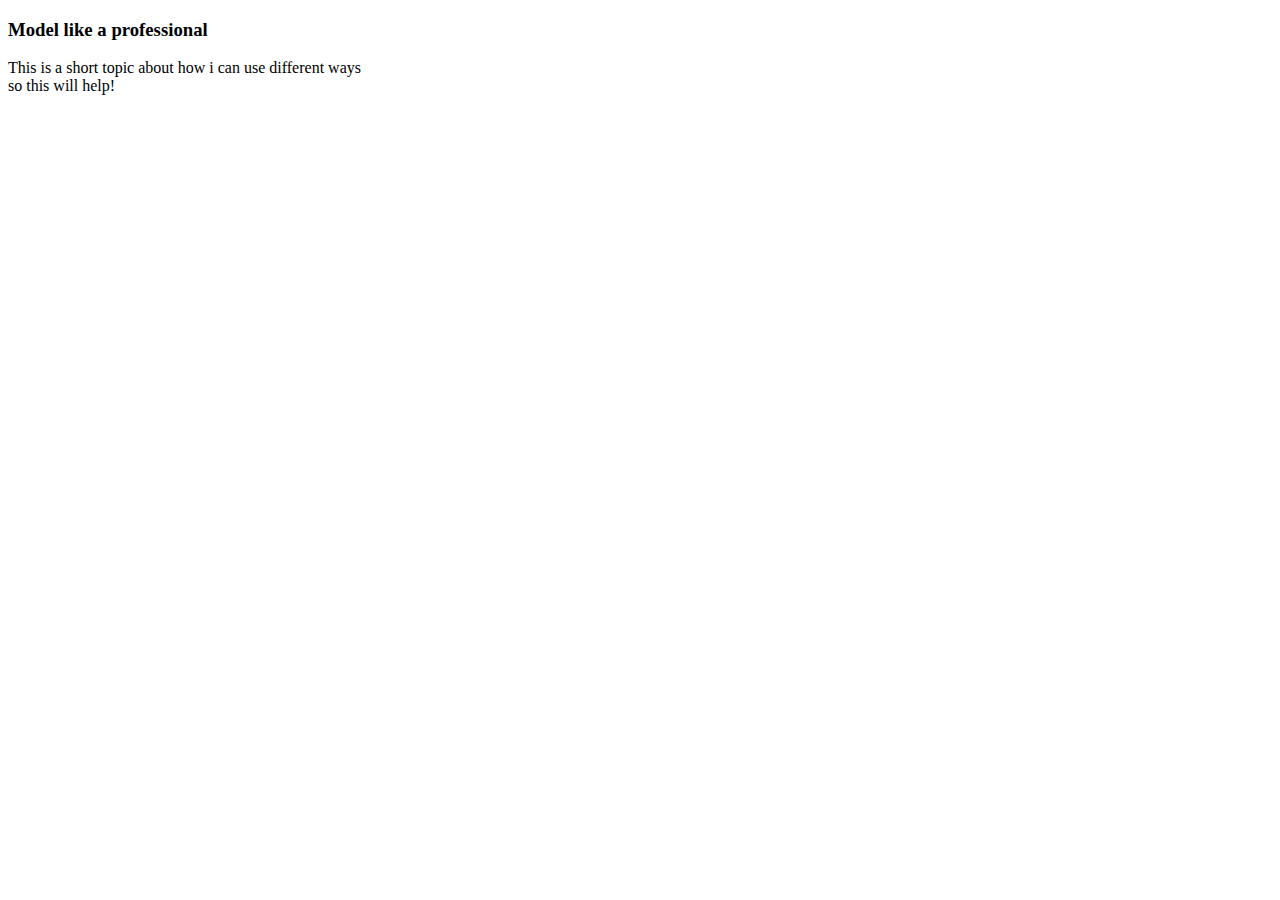
==== index.html @ c999525d "i've made a change in name of my website" ====
<!DOCTYPE html>
<html>
<head>
	<title>D-host</title>
</head>
<body>
<h3>Model like a professional</h3>
<p>This is a short topic about how i can use different ways<br/>so this will help!</p>
</body>
</html>
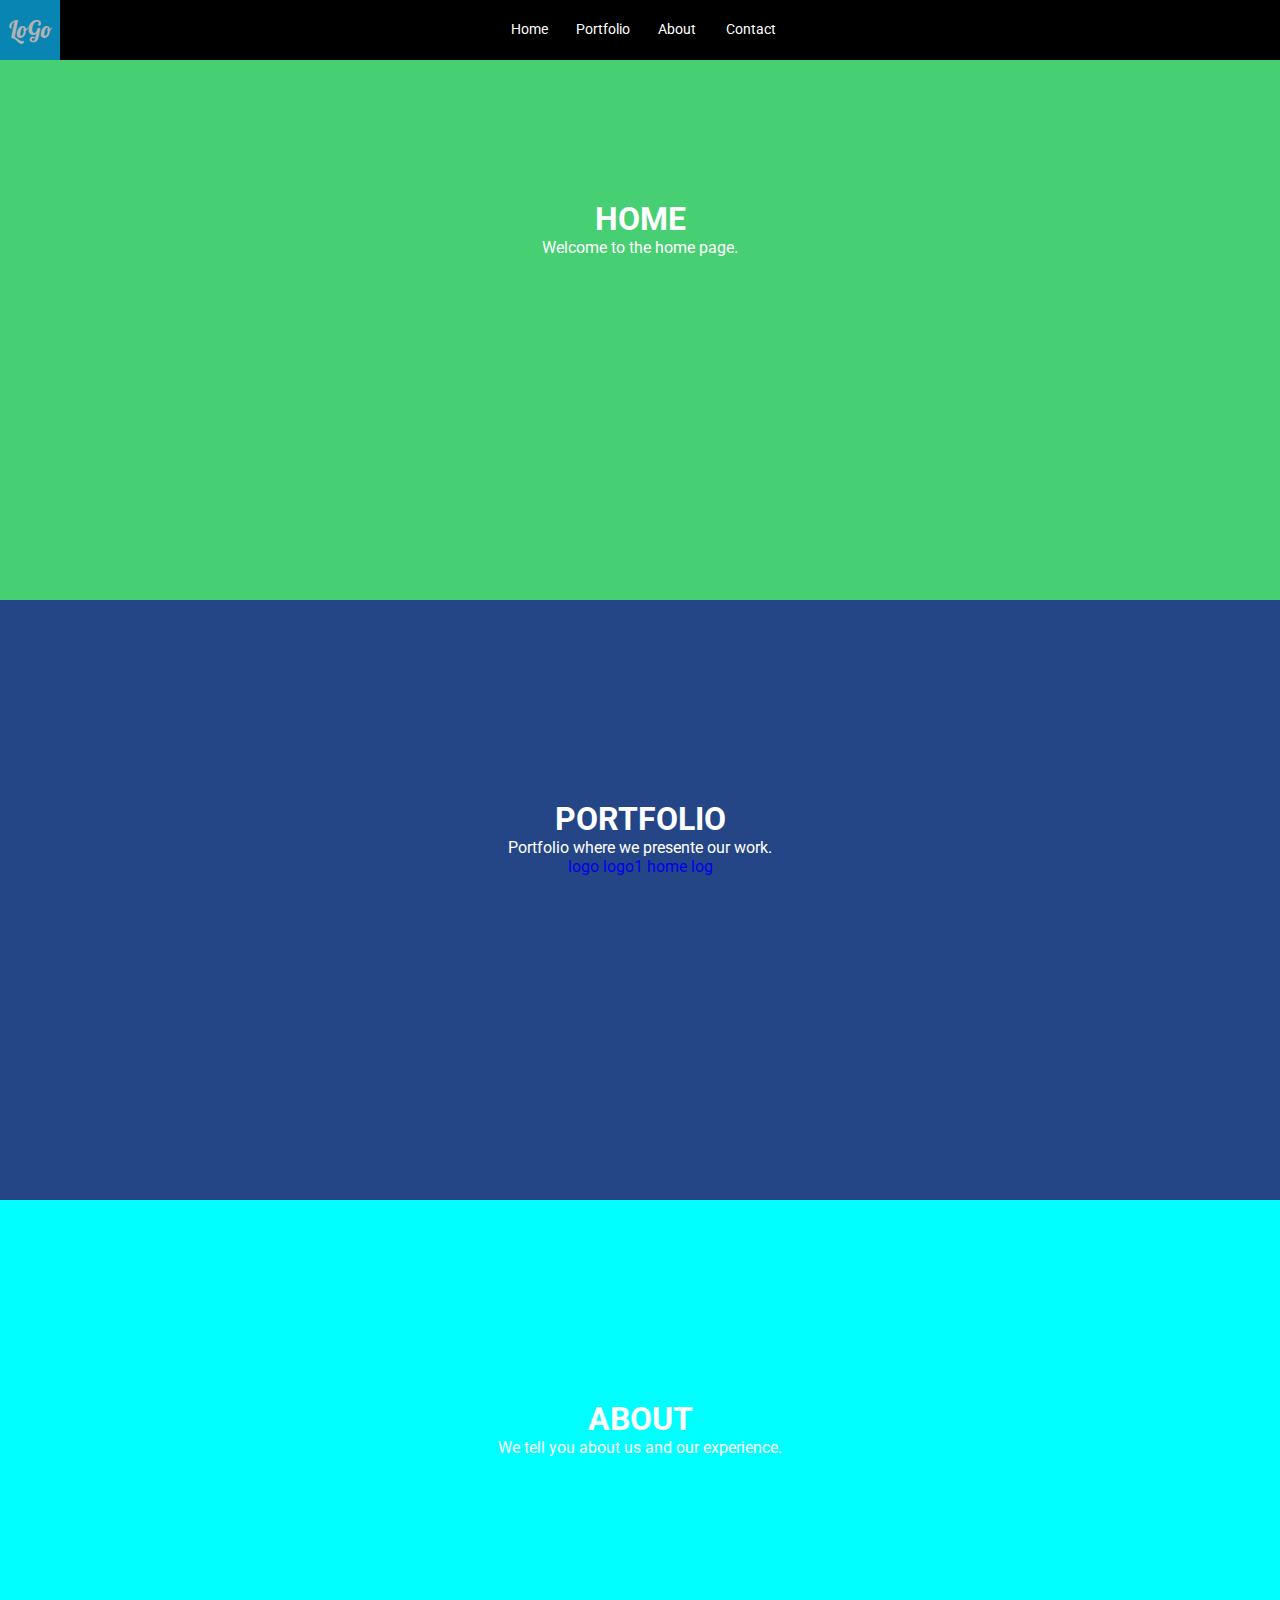
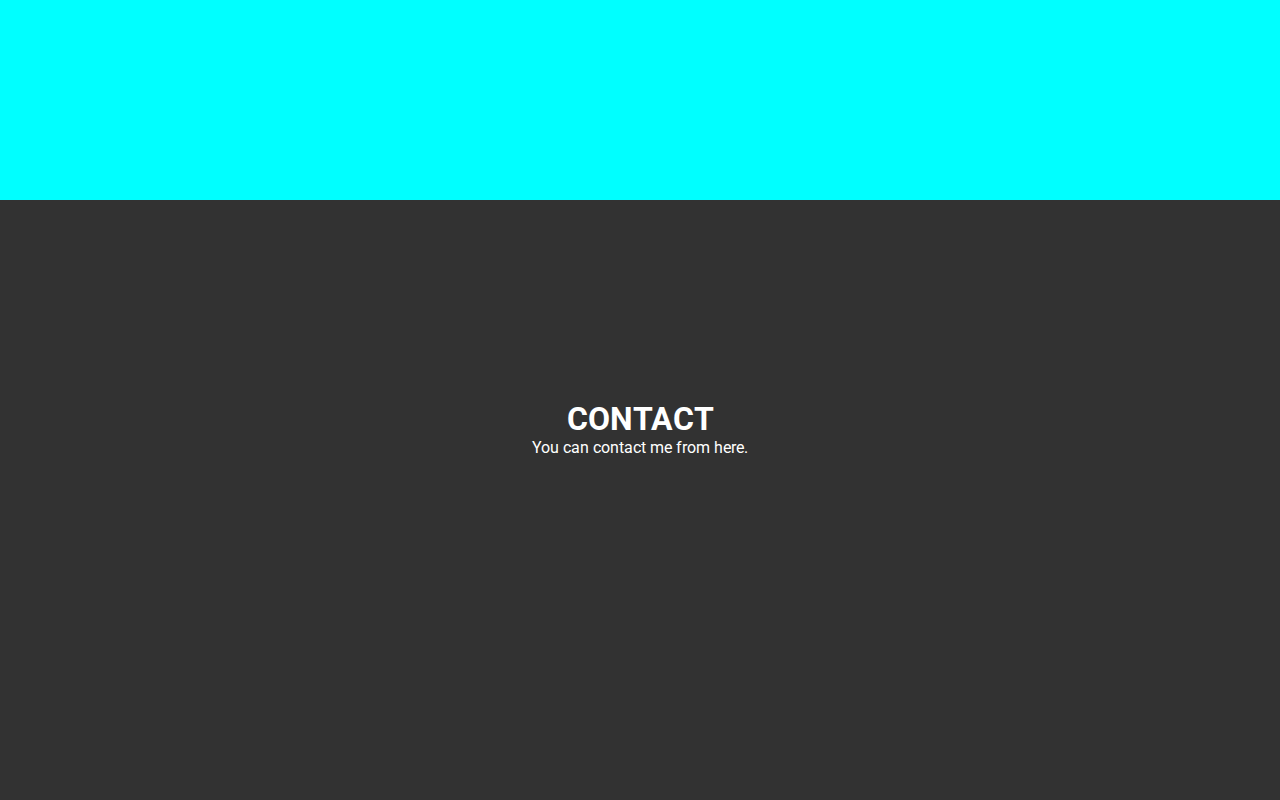
==== commit 0b4a5521: "index is updated" ====
--- a/index.html
+++ b/index.html
@@ -1,10 +1,252 @@
 <!DOCTYPE html>
 <html>
 <head>
-	<title>D-host</title>
+	<title>Dhost</title>
+	<meta charset="utf-8">
+<meta name="viewport" content="width=device-width, initial-scale=1.0">
+<link href="https://fonts.googleapis.com/css?family=Lobster|Roboto" rel="stylesheet">
+<style type="text/css">
+	* {
+  margin: 0;
+  padding: 0;
+}
+a {
+  text-decoration: none;
+}
+nav {
+  display: block;
+  position: fixed;
+  height: 60px;
+  width: 100%;
+  background-color: #000; 
+  z-index: 4;
+}
+.menu {
+  display: block;
+  position: absolute;
+  top: 0;
+  left: 0;
+  width: 100%;
+  height: 60px;
+  text-align: center;
+}
+input {
+  display: none;
+  position: absolute;
+  top: 0;
+  left: 0;
+}
+.logo-cn {
+  position: absolute;
+  top: 0;
+  left: 0;
+  color: #fff;
+  line-height: 60px;
+  cursor: pointer;
+  width: 60px;
+  height: 60px;
+  background-color: #0ebeff;
+  font-family: 'Lobster', cursive;
+  font-size: 1.5em;
+  z-index: 2;
+}
+.logo {
+  color: #fff;
+}
+.logo-cn:hover {
+  font-size: 1.4em;
+  opacity: .7;
+}
+icon-cn {
+  display: none;
+}
+.item {
+  display: inline-block;
+  position: absolute;
+  top: 0;
+  left: 0;
+  right: 0;
+  margin:0 auto;
+  width: auto;
+  height: 60px;
+  text-align:center;
+}
+.item li {
+  display: inline-block;
+  position: relative;
+  text-align: center;
+  cursor: pointer;
+  width: 70px;
+  height: 60px;
+  line-height: 60px;
+  color: #fff;
+  font-size: .9em;
+  font-family: 'Roboto', sans-serif;
+}
+.item li:hover {
+  background-color: rgb(14, 190, 255);
+  font-size: 1em;
+}
+.container {
+  display: block;
+  position: relative;
+  height: 100%;
+  width: 100%;
+  top: 0;
+  z-index: 1;
+}
+.container div{
+  display: block;
+  position: relative;
+  height: 400px;
+  width: 100%;
+  padding-top: 200px;
+  top: 0;
+  z-index: 1;
+  text-align: center;
+  color: #fff;
+  font-family: 'Roboto', sans-serif;
+}
+
+#home{
+  background-color: #47cf73;
+}
+#portfolio{
+  background-color: #254686;
+}
+#about{
+  background-color: cyan;
+}
+#contact {
+  background-color: #323232;
+}
+/*responsive nav bar*/
+@media only screen and (max-width: 670px) {
+  .menu {
+    background-color: #000;
+    z-index: 2;
+  }
+  .icon-cn {
+    display: block; 
+    position: relative;
+    top: 0;
+    right: 0;
+    width: 60px;
+    height: 60px;
+    margin:0 auto;
+    cursor: pointer;
+  }
+  input {
+    display: none;
+    position: absolute;
+    top: 24px;
+    left: 24px;
+  }
+  .icon {
+    position: absolute;
+    left: 10px;
+    top: 10px;
+    width: 40px;
+    height: 40px;
+    border-radius: 40px;
+    background-color: #0ebeff;
+  }
+  .top, .bottom {
+    position: absolute;
+    width: 18px;
+    height: 2px;
+    left: 11px;
+    top: 19px;
+    background-color: #000;
+  }
+  .top {transform: translateY(-3px);}
+  .bottom {transform: translateY(3px);}
+  
+  .item {
+    display: block;
+    top: -300px;
+    height: 300px;
+    width: 100%;
+    background-color: rgba(14, 190, 255, .4);
+    z-index: 1;
+  }
+  .item li {
+    display: block;
+    top: 60px;
+    width: 100%;
+    color: #000;
+  }
+  .item-res {top: 0; transition: top .6s linear;}
+  .top-res{transform: rotate(45deg);}
+  .bottom-res{transform: rotate(-45deg);}
+}
+@media only screen and (max-width: 300px) {
+  body, nav {
+    min-width: 300px;
+  }
+}
+</style>
 </head>
 <body>
-<h3>Model like a professional</h3>
-<p>This is a short topic about how i can use different ways<br/>so this will help!</p>
+	<nav>
+  <div class="menu">
+    <label class="logo-cn">
+      <a href="#home"><span class="logo">LoGo</span></a>
+    </label>
+    <label class="icon-cn">
+      <input id="check" type="checkbox" onclick="openClose()">
+      <span class="icon">
+        <span class="top" id="top-res"></span>
+        <span class="bottom" id="bottom-res"></span>
+      </span>
+    </label>
+  </div>
+  <ul class="item" id="item-res">
+    <a href="#home"><li class="home">Home</li></a>
+    <a href="#portfolio"><li class="portfolio">Portfolio</li></a>
+    <a href="#about"><li class="about">About</li></a>
+    <a href="#contact"><li class="contact">Contact</li></a>
+  </ul>
+</nav>
+<div class="container">
+  <div id="home">
+    <h1>HOME</h1>
+    <p>Welcome to the home page.</p>
+  </div>
+  <div id="portfolio">
+    <h1>PORTFOLIO</h1>
+    <p>Portfolio where we presente our work.</p>
+    <a href="logo.png" target=_blank>logo</a>
+    <a href="logo1.png" target=_blank>logo1</a>
+    <a href="home.jpg" target=_blank>home</a>
+     <a href="log.png" target=_blank>log</a>
+  </div>
+  <div id="about">
+    <h1>ABOUT</h1>
+    <p>We tell you about us and our experience.</p>
+  </div>
+  <div id="contact">
+    <h1>CONTACT</h1>
+    <p>You can contact me from here.</p>
+  </div>
+</div>
+<script type="text/javascript">
+	window.addEventListener('resize', check);
+function check() {
+  var input = document.getElementById("check");
+  if (input.checked === true && innerWidth > 670) {
+    input.checked = false;
+    openClose();
+  }
+}
+function openClose() {
+  var item = document.getElementById("item-res");
+  var top = document.getElementById("top-res");
+  var bottom = document.getElementById("bottom-res");
+  item.classList.toggle("item-res");
+  top.classList.toggle("top-res");
+  bottom.classList.toggle("bottom-res");
+}
+</script>
 </body>
 </html>
